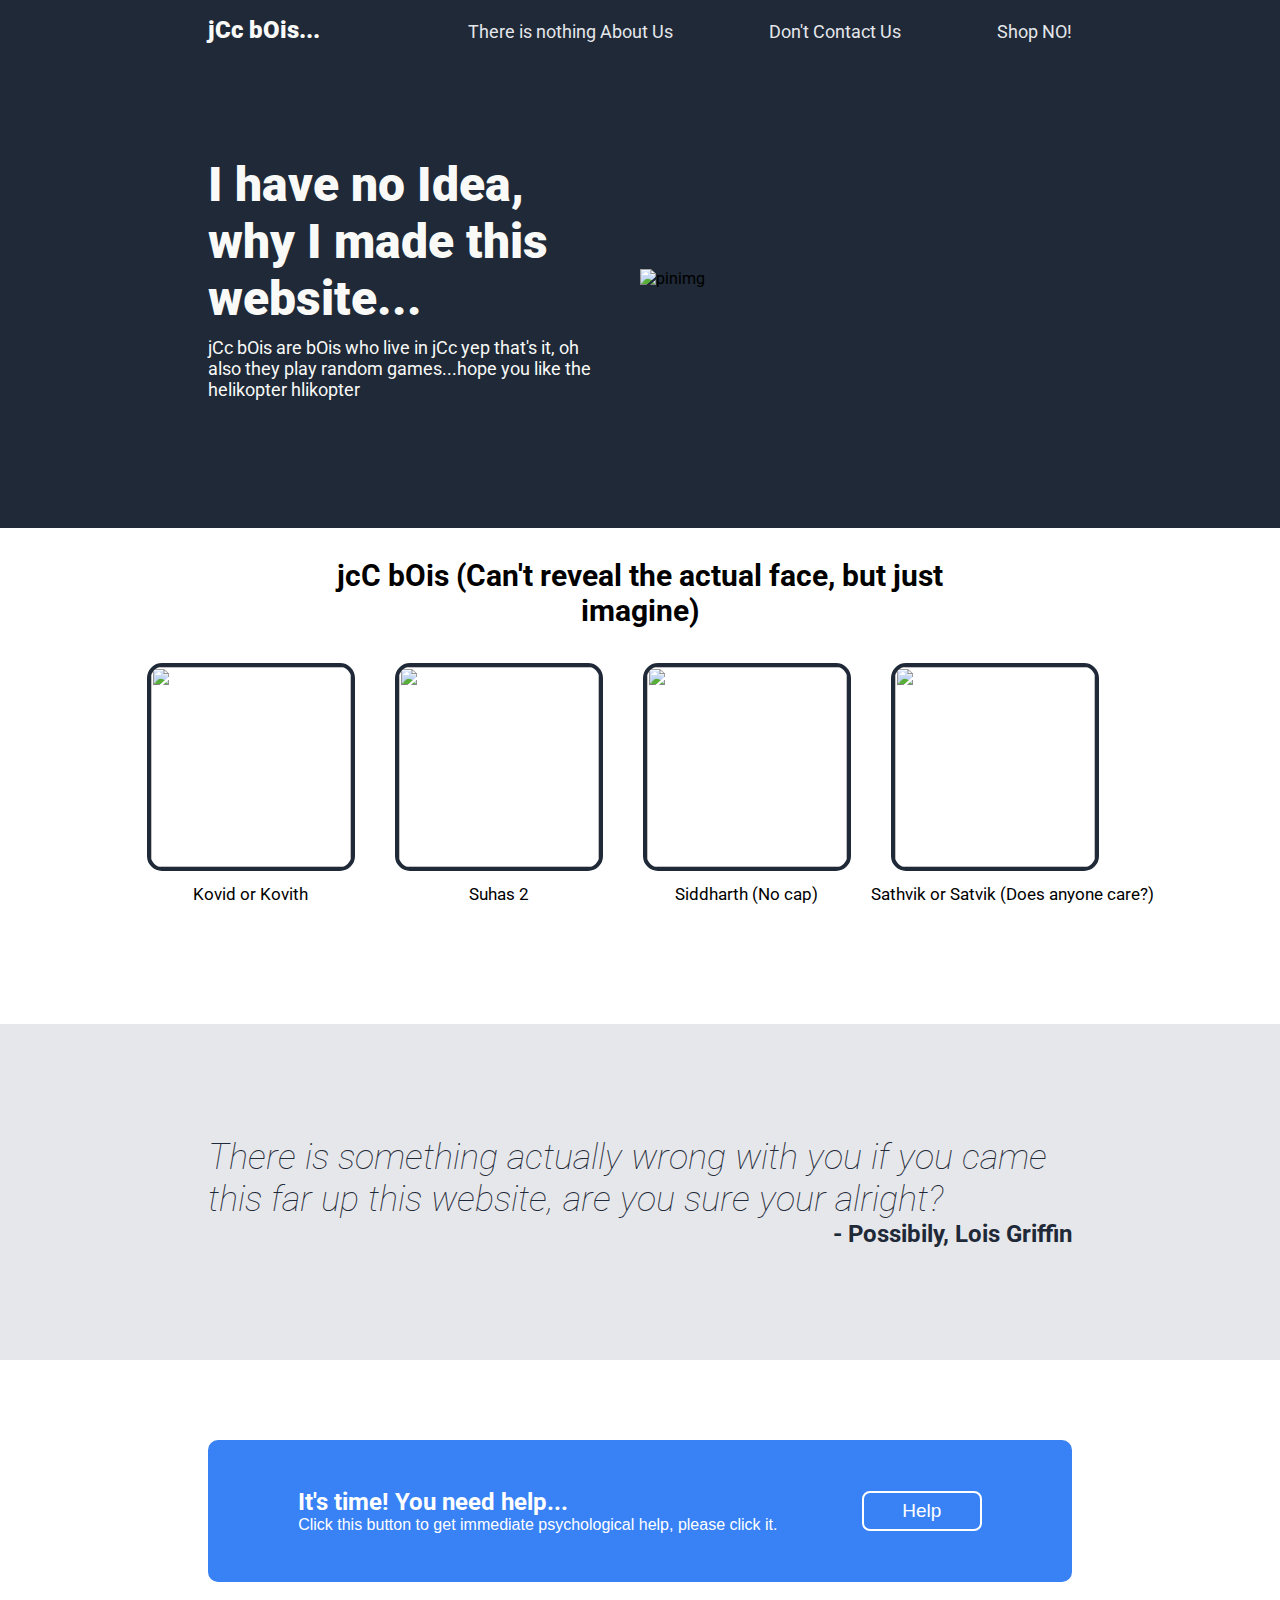
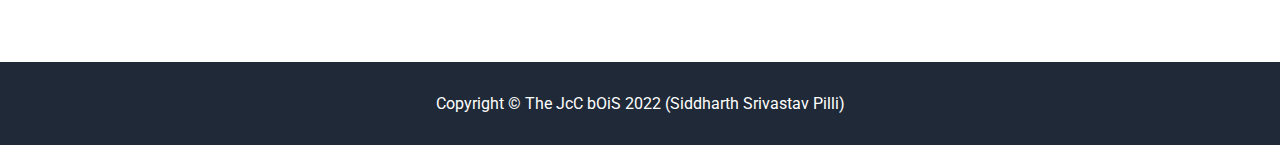
==== index.html @ 46a610d5 "Add files via upload" ====
<!DOCTYPE html>
<html lang="en">
    <head>
        <meta charset="UTF-8">
        <title>Corn</title>
    </head>
    <body>
        <link rel="stylesheet" href="body.css">
        <header class="site-header">
            <div class="nav">
                <div class="left">
                    <!-- <img src="jains.jpg"/> -->
                    <p id="logo">jCc bOis...</p>
                </div>
                <div class="right">
                    <ul>
                        <li><a href="#"> There is nothing About Us</a></li>
                        <li><a href="#">Don't Contact Us</a></li>
                        <li><a href="#">Shop NO!</a></li>   
                    </ul>
                </div>
            <!-- <h1>Header Logo</h1>  -->
            <!-- remeber to change the h1 to image -->
            </div>
            <div class="welcome">
                <div class="left">
                    <h1 class="hero">I have no Idea, why I made this website...</h1>
                    <p class="p-text-hero">jCc bOis are bOis who live in jCc yep that's it, oh also they play random games...hope you like the helikopter hlikopter</p>
                </div>
                <div class="right">
                    <img src="graphics/helicopter_PNG80062.png" alt="pinimg">
                </div>
            </div>
        </header>
        <div class="bx-content">
            <h2>jcC bOis (Can't reveal the actual face, but just imagine)</h2>
            <div class="content-info">
                <div>
                    <img src="graphics/eboy.JPG">
                    <p>Kovid or Kovith</p>
                </div>
                <div>
                    <img src="graphics/maxresdefault.jpg">
                    <p>Suhas 2</p>
                </div>
                <div>
                    <img src="graphics/66f-1.jpg">
                    <p>Siddharth (No cap)</p>
                </div>
                <div>
                    <img src="graphics/rohSW6fcL4hcAVujAVFaxX.jpg">
                    <p>Sathvik or Satvik (Does anyone care?)</p>
                </div>
            </div>
        </div>
        <div class="quote">
            <em>There is something actually wrong with you if you came this far up this website, are you sure your alright?
                                  
            </em>
            <p>- Possibily, Lois Griffin</p>
        </div>

        <div class="sign-up">
            <div class="container">
                <div class="left">
                    <strong>It's time! You need help...</strong>
                    <p class="secondary">Click this button to get immediate psychological help, please click it.</p>
                </div>
                <div class="right">
                    
                    <button onclick="location.href='https://www.betterhelp.com/'" type="button" class="secondary">Help</button>
                </div>
            </div>
        </div>
    
        <footer>
            Copyright &copy; The JcC bOiS 2022 (Siddharth Srivastav Pilli)
        </footer>
    </body>    
</html>
---- body.css ----
@import url('https://fonts.googleapis.com/css2?family=Roboto:wght@300;400;500;700;900&display=swap');

* {
    margin: 0;
    padding: 0;
}

body {
    font-family: 'Roboto', sans-serif;
}

/* HEADER */
header {
    background-color: #1f2937;
    padding: 1em 13em;
}

/* NAVIGATION */
#logo {
    font-size: 24px;
    font-weight: 900;
    color: #F9FAF8;
}

/* .left img {
    width: 84px;
    height: 84px;
    padding-top: 12px;
]} */

.nav {
    display: flex;
    justify-content: space-between;
    align-items: baseline;
}

.nav ul {
    list-style-type: none;
    display: flex;
    gap: 6em;
}

/* .secondary, */
a{
    font-size: 18px;
    color: #E5E7EB;
    text-decoration: none;
}   

/* .secondary, */
a:hover{  
  color: rgb(182, 6, 218);  
}  

.welcome{
    padding: 7em 0;
    display: flex;
    justify-content: center;
    align-items: center;
    gap: 2em;

}

.welcome .left {
    display: flex;
    flex-direction: column;
    gap: 10px;
}

.welcome .right {
    flex-shrink: 0;
    width: 50%;
}

.welcome .left h1{
    color: #F9FAF8;
    font-size: 48px; 
    font-weight: 900;
}

.welcome .left p{
    color: #F9FAF8;
    font-size: 18px;
}

.welcome .left button{
    padding: 7px 1em;
    width: 120px;
    background-color: #3882F6;
    border-radius: 8px;
    display: inline-block;
    color: white;
    border: none;
    font-size: 17px;}

.welcome .left button:hover{
        background-color: rgb(182, 6, 218);
}

.welcome .right img{
    max-width: 100%;
    height: auto;
}

main {
    display: flex;
    flex-direction: column;
    align-items: center;
    padding: 0 13em;
    margin-top: 3em;
}

main h2 {
    font-size: 36px;
    font-weight: 900;
    color: #1f2937;
}

.bx-content h2{
    text-align: center;
    padding: 1em 10em;
    font-size: 30px;
}

.bx-content .content-info p{
    padding-top: 13px;
    padding-bottom: 120px;
    text-align: center;
    /* gap: 123px; */
    /* padding: 0em 2em; */
    font-size: 17px;
}

.bx-content .content-info{
    display: flex;
    justify-content: center;
    align-items: center;
    flex-wrap: wrap;
}

.content-info img {
    width: 200px;
    height: 200px;
    object-fit: cover;
    border: 4px solid #1f2937;
    border-radius: 15px;
    margin: 5px 20px 0px 20px;
}

.quote {
    display: flex;
    flex-direction: column;
    justify-content: center;
    background-color: #E5E7EB;
    padding: 7em 13em;
}

.quote p {
    align-self: flex-end;
    font-weight: bolder;
    font-size: 24px;
    color: #1f2937;
}

.quote em {
    font-size: 36px;
    font-weight: 100;
    color: #1f2937;
}

.sign-up {
    display: flex;
    justify-content: center;
    align-items: center;
    padding: 5em 13em;
}

.container {
    display: flex;
    justify-content: space-around;
    align-items: center;
    background-color: #3882F6;
    padding: 3em;
    width: 100%;
    border-radius: 10px;
}

.container button {
    padding: 7px 1em;
    width: 120px;
    background-color: #3882F6;
    border-radius: 8px;
    display: inline-block;
    color: white;
    border: 2px solid #FFF;
    font-size: 19px;
    font-weight: 500;
    /* border: 2px solid #FFF;
    color: #E5E7EB;
    background-color: #3882F6;
    size: 190px; */
}

.container button:hover{
    background-color: #8be233;
}

strong {
    font-size: 24px;
    color: #FFF;
}

.container p{
    color: rgb(255, 255, 255);
    font-size: medium;
    font-family: 'Segoe UI', Tahoma, Geneva, Verdana, sans-serif;
}

/* FOOTER */
footer {
    background-color: #1f2937;
    color: #FFF;
    display: flex;
    justify-content: center;
    align-items: center;
    padding: 2em 0;
}
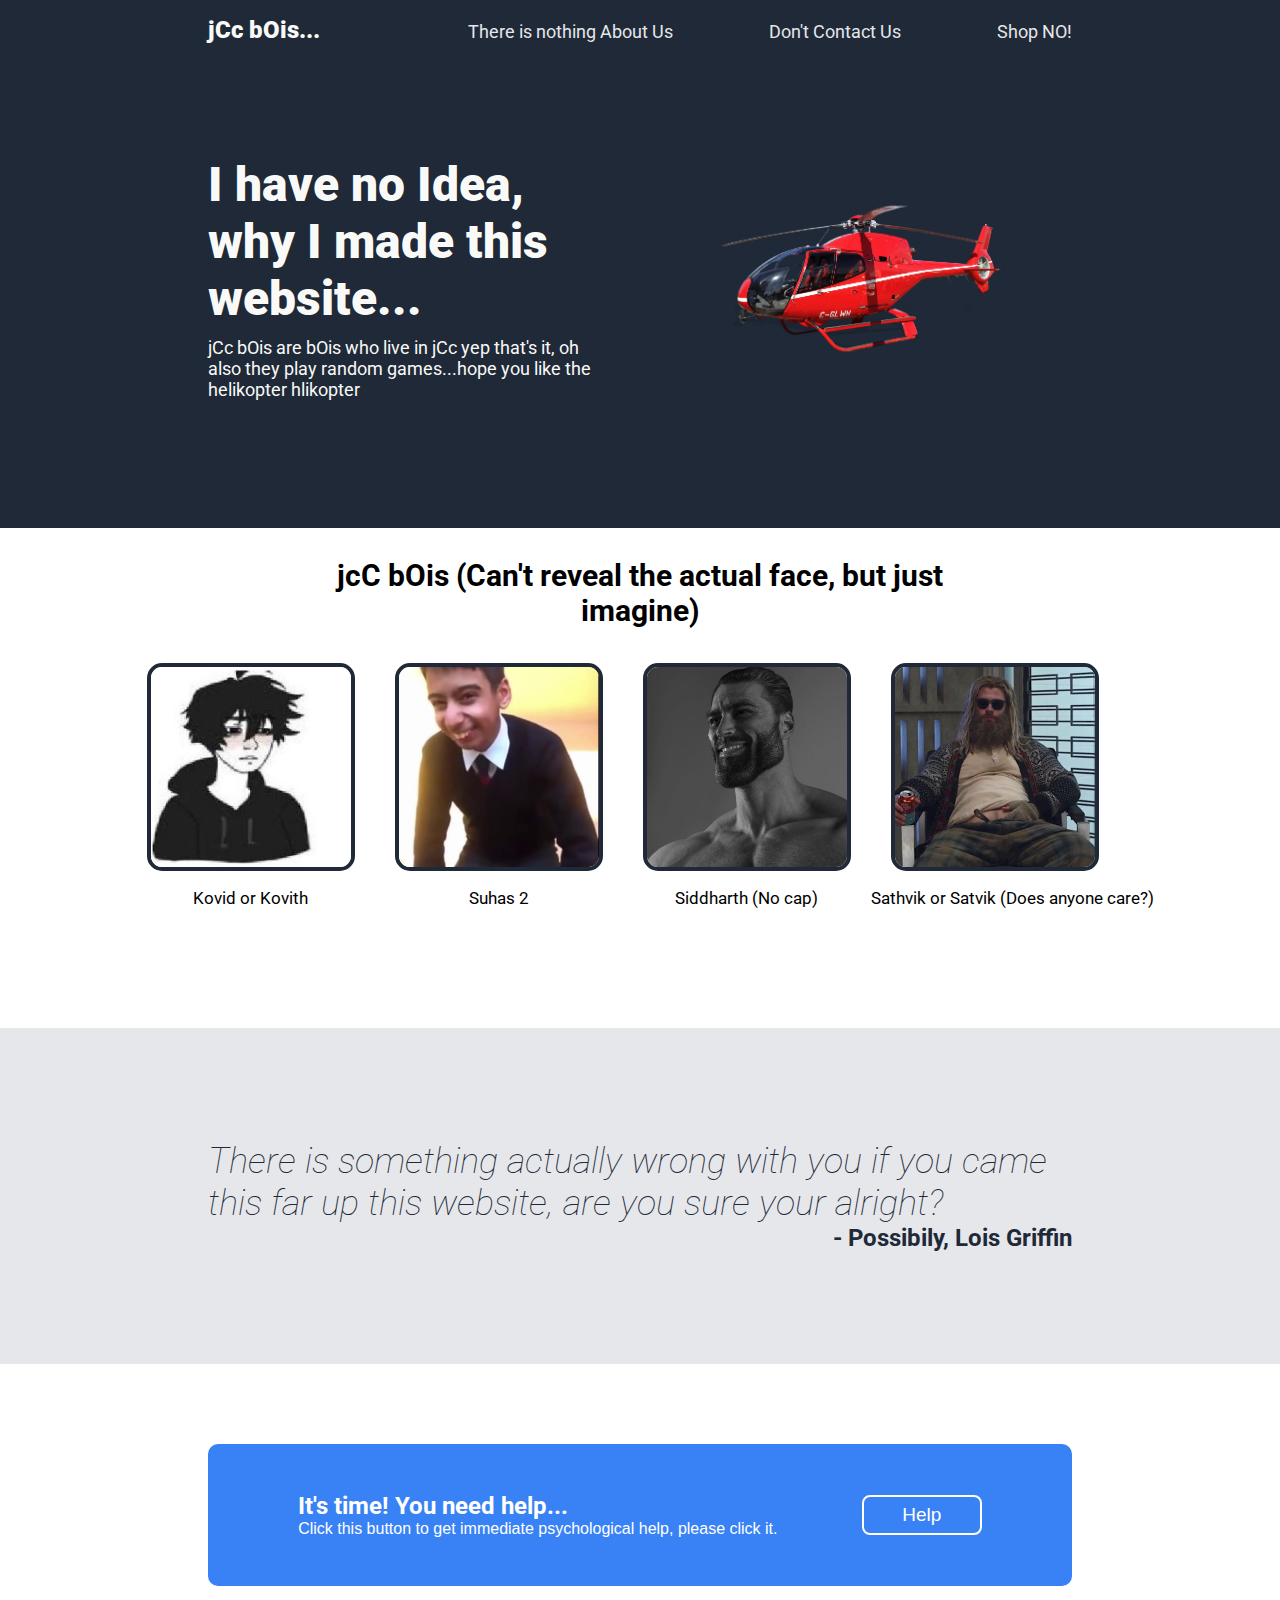
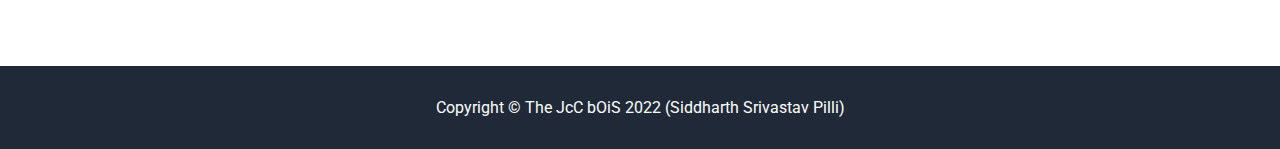
==== commit 36b12826: "Update index.html" ====
--- a/index.html
+++ b/index.html
@@ -68,7 +68,7 @@
                 </div>
                 <div class="right">
                     
-                    <button onclick="location.href='https://www.betterhelp.com/'" type="button" class="secondary">Help</button>
+                    <button onclick="location.href='https://www.youtube.com/watch?v=dQw4w9WgXcQ/'" type="button" class="secondary">Help</button>
                 </div>
             </div>
         </div>
@@ -77,4 +77,4 @@
             Copyright &copy; The JcC bOiS 2022 (Siddharth Srivastav Pilli)
         </footer>
     </body>    
-</html>+</html>
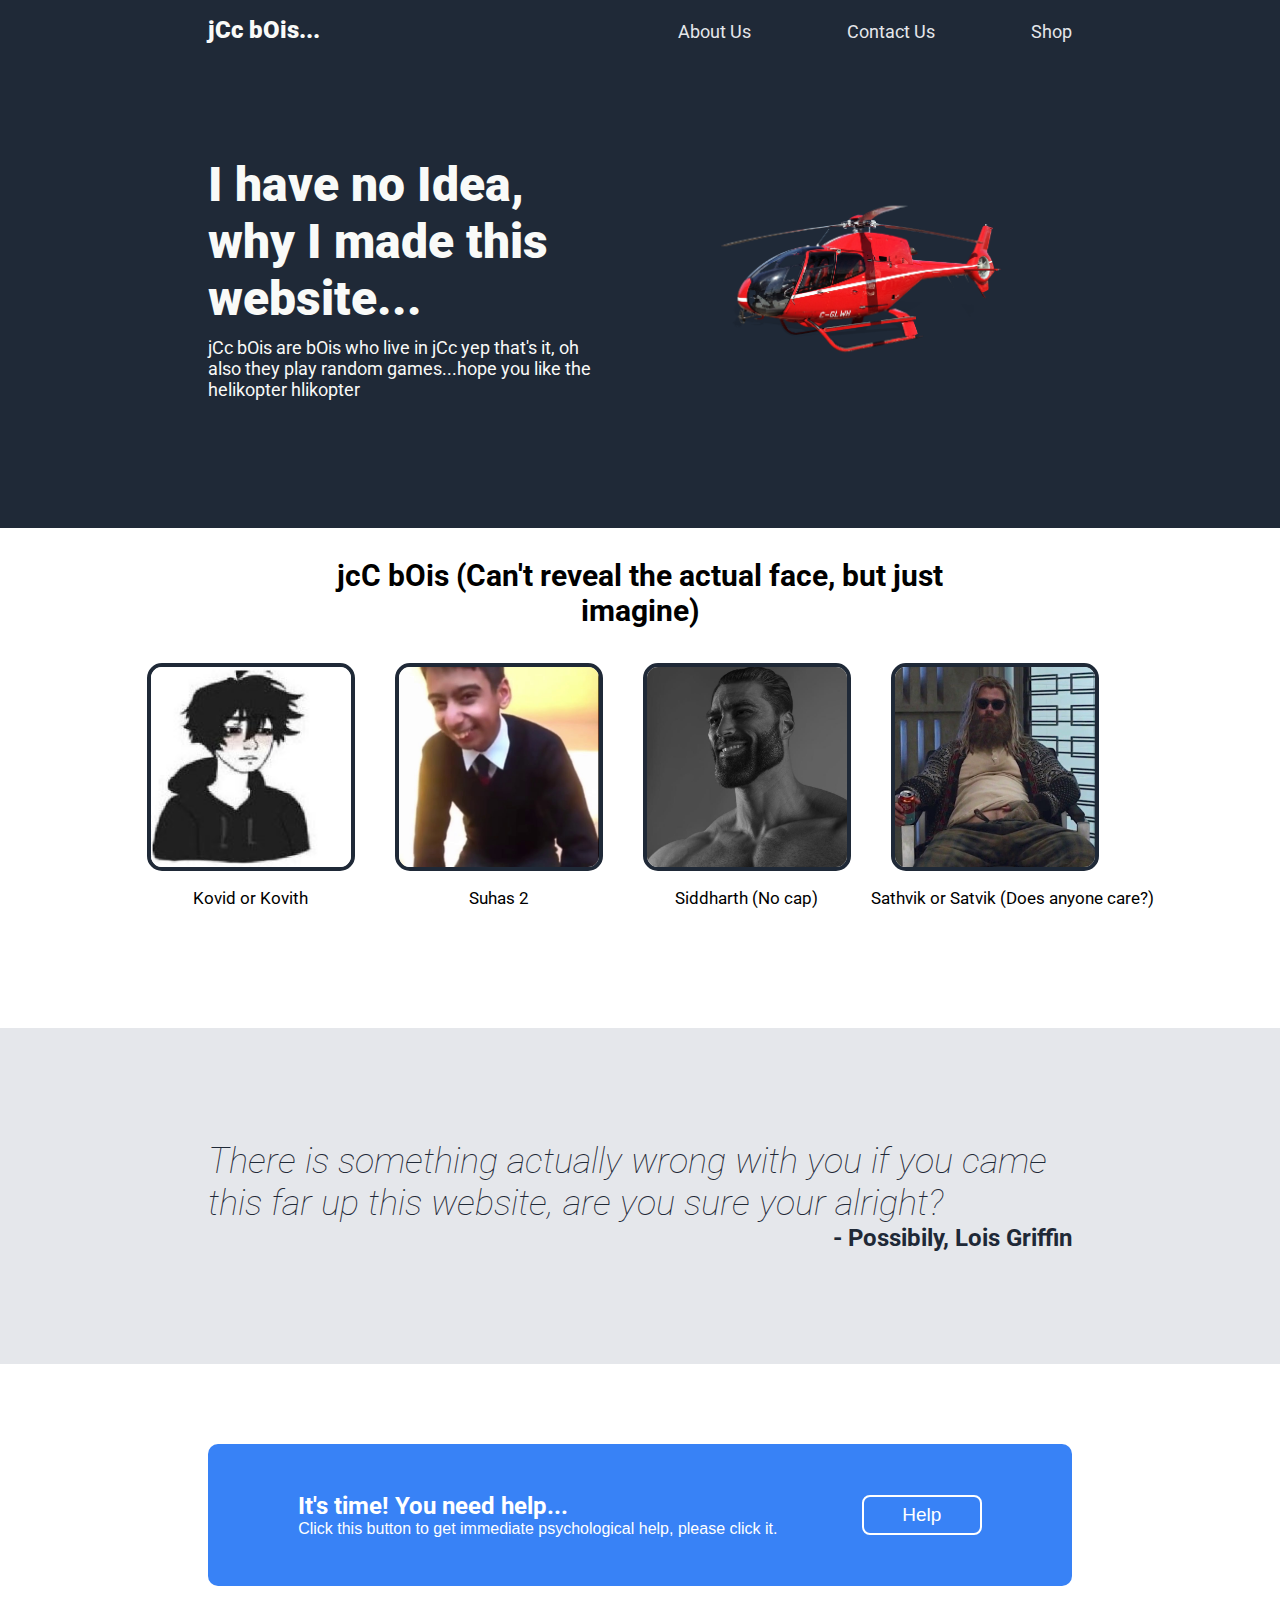
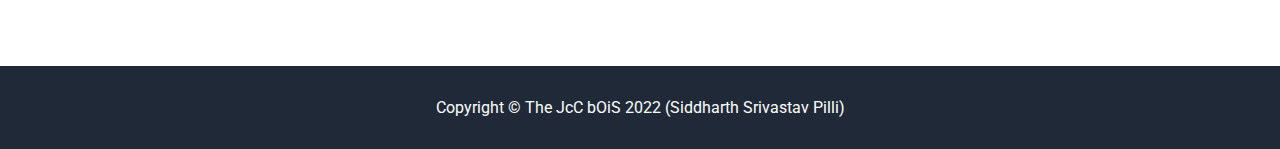
==== commit 9c115fdf: "Made website Dynamic" ====
--- a/index.html
+++ b/index.html
@@ -1,3 +1,5 @@
+<!-- CONGRATS, SANJANA YOU MADE IT INSIDE THE WEBSITE, HOPE YOU FEEL GOOD ABOUT IT... 😑 -->
+
 <!DOCTYPE html>
 <html lang="en">
     <head>
@@ -10,13 +12,13 @@
             <div class="nav">
                 <div class="left">
                     <!-- <img src="jains.jpg"/> -->
-                    <p id="logo">jCc bOis...</p>
+                    <p onclick="location.href='#';" style="cursor: pointer;" id="logo">jCc bOis...</p>
                 </div>
                 <div class="right">
                     <ul>
-                        <li><a href="#"> There is nothing About Us</a></li>
-                        <li><a href="#">Don't Contact Us</a></li>
-                        <li><a href="#">Shop NO!</a></li>   
+                        <li><a href="index.html">About Us</a></li>
+                        <li><a href="contact.html">Contact Us</a></li>
+                        <li><a href="shop.html">Shop</a></li>   
                     </ul>
                 </div>
             <!-- <h1>Header Logo</h1>  -->
@@ -28,7 +30,16 @@
                     <p class="p-text-hero">jCc bOis are bOis who live in jCc yep that's it, oh also they play random games...hope you like the helikopter hlikopter</p>
                 </div>
                 <div class="right">
-                    <img src="graphics/helicopter_PNG80062.png" alt="pinimg">
+                    <script>
+                        function play(){
+                             var audio = document.getElementById("audio");
+                             audio.play();
+                                       }
+                         </script>
+                         <img src="graphics/helicopter_PNG80062.png" value="PLAY"  onclick="play()">
+                         <audio id="audio" src="audio/helicopter.mp3" ></audio>
+
+                    <!-- <img src="graphics/helicopter_PNG80062.png" alt="pinimg" onclick="document.getElementById('audio/helicopter').play();"> -->
                 </div>
             </div>
         </header>
@@ -36,19 +47,19 @@
             <h2>jcC bOis (Can't reveal the actual face, but just imagine)</h2>
             <div class="content-info">
                 <div>
-                    <img src="graphics/eboy.JPG">
+                    <img onclick="location.href='pages/kovith.html';" style="cursor: pointer;" src="graphics/eboy.JPG">
                     <p>Kovid or Kovith</p>
                 </div>
                 <div>
-                    <img src="graphics/maxresdefault.jpg">
+                    <img onclick="location.href='pages/suhas.html';" style="cursor: pointer;" src="graphics/maxresdefault.jpg">
                     <p>Suhas 2</p>
                 </div>
                 <div>
-                    <img src="graphics/66f-1.jpg">
+                    <img onclick="location.href='pages/sid.html';" style="cursor: pointer;" src="graphics/66f-1.jpg">
                     <p>Siddharth (No cap)</p>
                 </div>
                 <div>
-                    <img src="graphics/rohSW6fcL4hcAVujAVFaxX.jpg">
+                    <img onclick="location.href='pages/sathvik.html';" style="cursor: pointer;" src="graphics/rohSW6fcL4hcAVujAVFaxX.jpg">
                     <p>Sathvik or Satvik (Does anyone care?)</p>
                 </div>
             </div>
@@ -68,7 +79,7 @@
                 </div>
                 <div class="right">
                     
-                    <button onclick="location.href='https://www.youtube.com/watch?v=dQw4w9WgXcQ/'" type="button" class="secondary">Help</button>
+                    <button onclick="location.href='https://www.youtube.com/watch?v=xvFZjo5PgG0'" type="button" class="secondary">Help</button>
                 </div>
             </div>
         </div>
